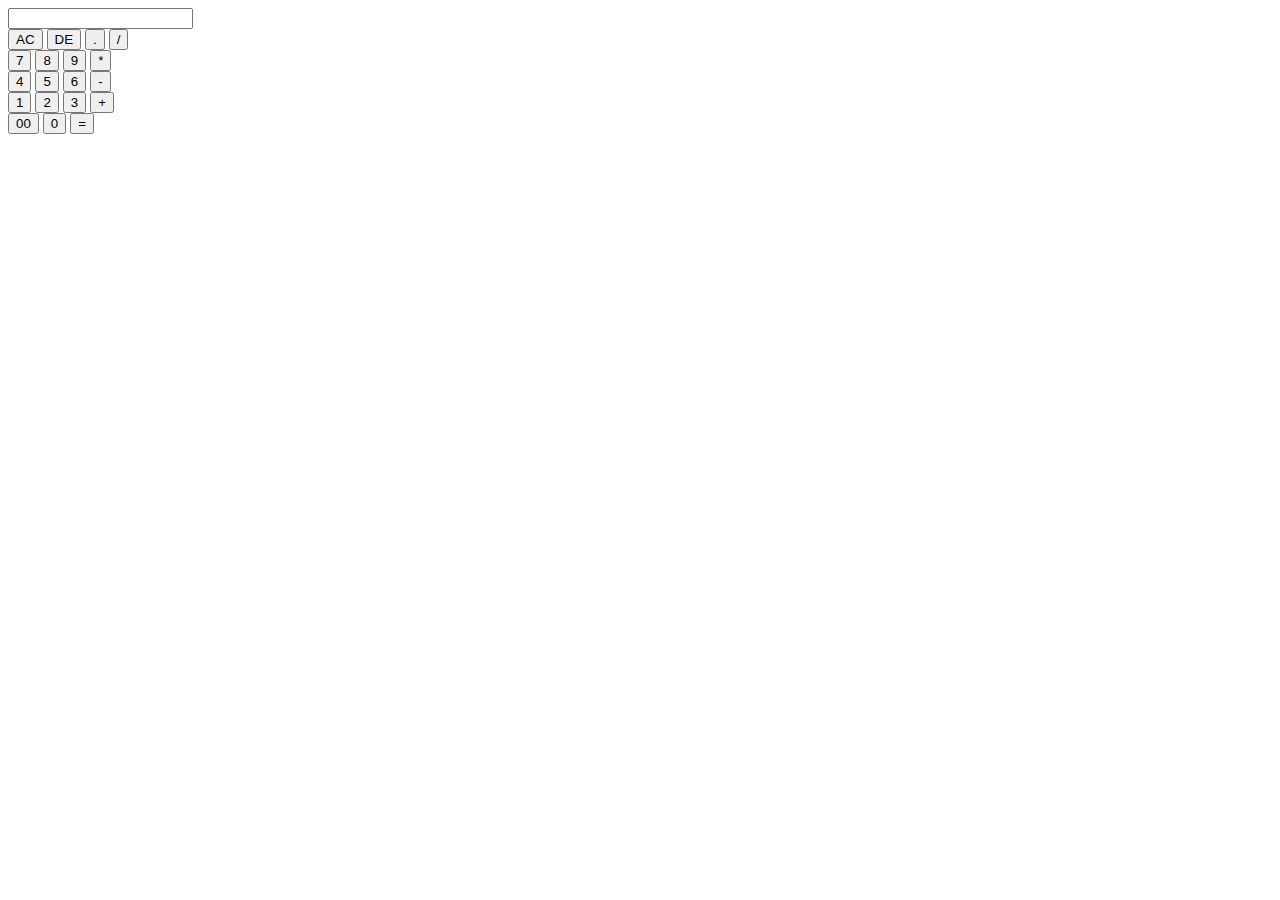
==== Calculator/index.html @ 966af22d "Create index.html" ====
<!DOCTYPE html>
<html>
<head>
    <meta name="viewport" content="width=device-width, initial-scale=1.0">
    <title>Calculator using javascript - Easy Tutorials</title>
    <link rel="stylesheet" href="style.css">
</head>
<body>

<div class="container">
  <div class="calculator">
    <form>
      <div class="display">
        <input type="text" name="display">
      </div>
      <div>
        <input type="button" value="AC" onclick="display.value = '' " class="operator">
        <input type="button" value="DE" onclick="display.value =  display.value.toString().slice(0,-1)" class="operator">
        <input type="button" value="." onclick="display.value += '.' " class="operator">
        <input type="button" value="/" onclick="display.value += '/' " class="operator">
      </div>
      <div>
        <input type="button" value="7" onclick="display.value += '7' ">
        <input type="button" value="8" onclick="display.value += '8' ">
        <input type="button" value="9" onclick="display.value += '9' ">
        <input type="button" value="*" onclick="display.value += '*' " class="operator">
      </div>
      <div>
        <input type="button" value="4" onclick="display.value += '4' ">
        <input type="button" value="5" onclick="display.value += '5' ">
        <input type="button" value="6" onclick="display.value += '6' ">
        <input type="button" value="-" onclick="display.value += '-' " class="operator">
      </div>
      <div>
        <input type="button" value="1" onclick="display.value += '1' ">
        <input type="button" value="2" onclick="display.value += '2' ">
        <input type="button" value="3" onclick="display.value += '3' ">
        <input type="button" value="+" onclick="display.value += '+' " class="operator">
      </div>
      <div>
        <input type="button" value="00" onclick="display.value += '00' ">
        <input type="button" value="0" onclick="display.value += '0' ">
        <input type="button" value="=" onclick="display.value = eval(display.value)" class="equal operator">
       
      </div>
    </form>
  </div>
</div>


</body>
</html>
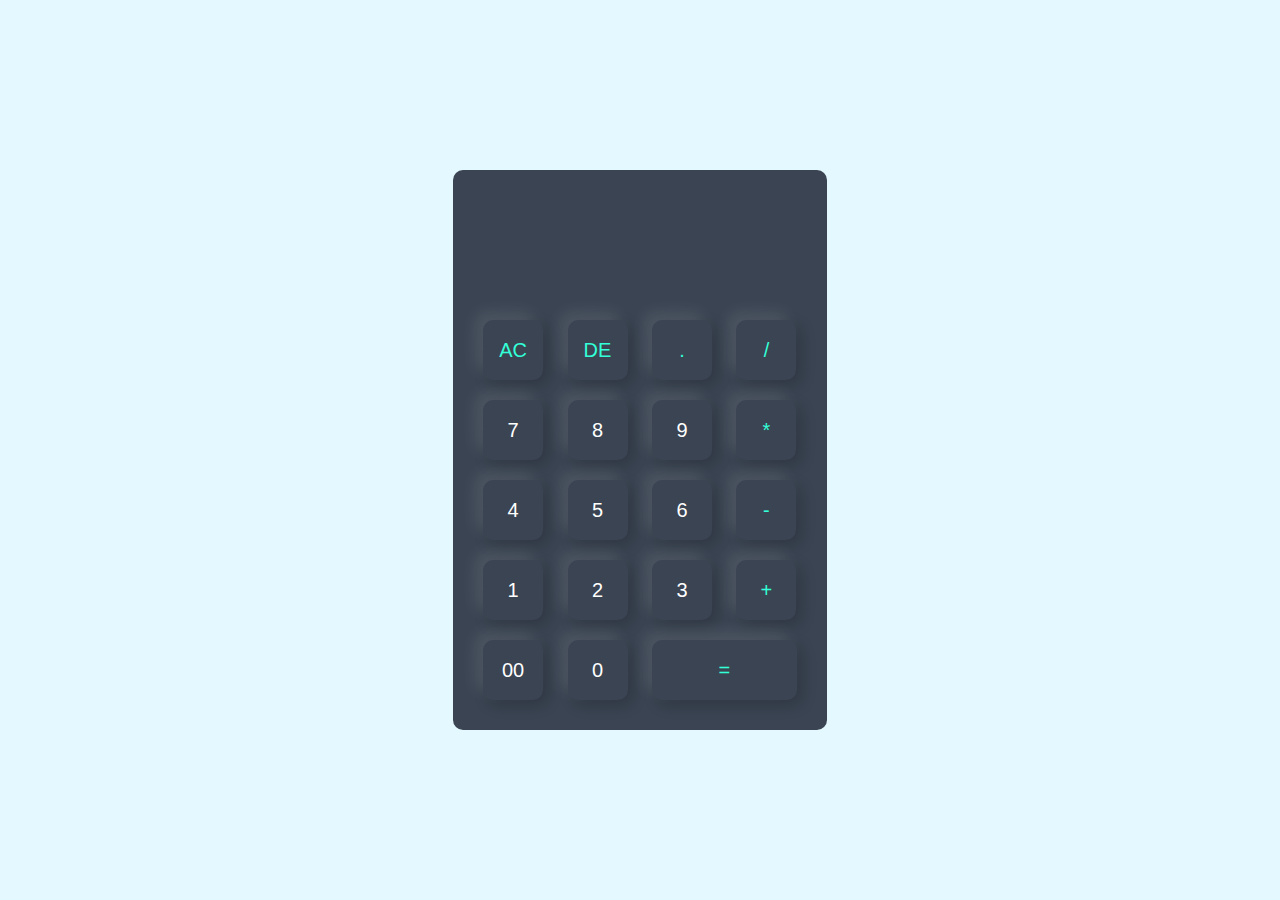
==== commit 795b1cc0: "Update index.html" ====
--- a/Calculator/index.html
+++ b/Calculator/index.html
@@ -47,6 +47,6 @@
   </div>
 </div>
 
-
+<script type="text/javascript" src="script.js"></script>
 </body>
 </html>
--- a/Calculator/style.css
+++ b/Calculator/style.css
@@ -0,0 +1,63 @@
+*{
+    margin: 0;
+    padding: 0;
+    font-family: 'Poppins', sans-serif;
+    box-sizing: border-box;
+}
+
+
+.container{
+    width: 100%;
+    height: 100vh;
+    background: #e3f9ff;
+    display: flex;
+    align-items: center;
+    justify-content: center;
+}
+.calculator{
+    background: #3a4452;
+    padding: 20px;
+    border-radius: 10px;
+}
+.calculator form input{
+    border: 0;
+    outline: 0;
+    width: 60px;
+    height: 60px;
+    border-radius: 10px;
+    box-shadow: -8px -8px 15px rgba(255, 255, 255, 0.1),5px 5px 15px rgba(0, 0, 0, 0.2);
+    background: transparent;
+    font-size: 20px;
+    color: #fff;
+    cursor: pointer;
+    margin: 10px;
+}
+
+form .display{
+    display: flex;
+    justify-content: flex-end;
+    margin: 20px 0;
+}
+form .display input{
+    text-align: right;
+    flex: 1;
+    font-size: 45px;
+    box-shadow: none;
+}
+form input.equal{
+    width: 145px;
+}
+
+
+
+form input.operator{
+    color: #33ffd8;
+}
+
+
+
+
+
+
+
+
